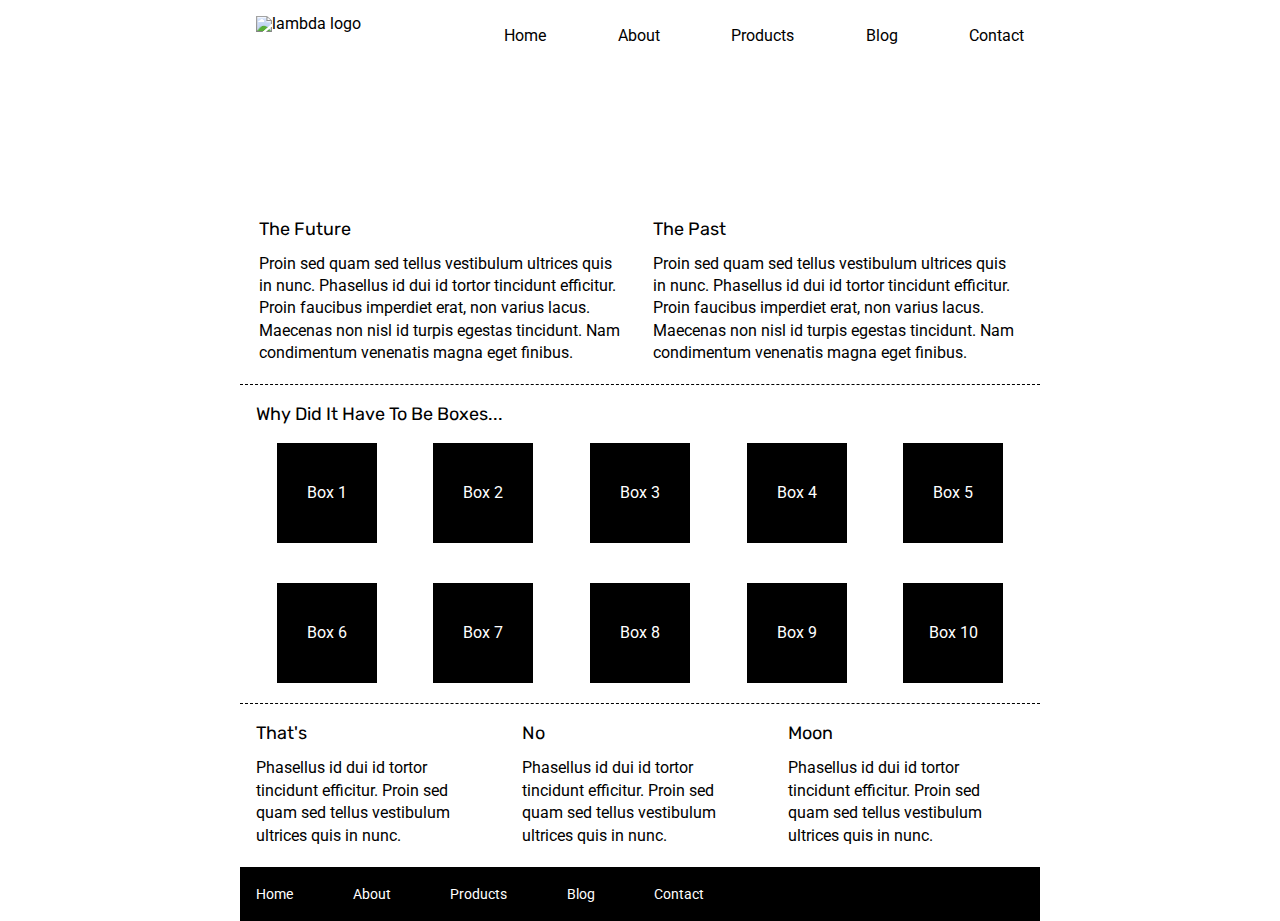
==== index.html @ 02a146de "finish header of main page" ====
<!doctype html>

<html lang="en">
<head>
  <meta charset="utf-8">

  <title>Sprint Challenge - Home</title>

  <link href="https://fonts.googleapis.com/css?family=Roboto|Rubik" rel="stylesheet">
  <link rel="stylesheet" href="css/index.css">

</head>

<body>
    <div class="container">
        <header class="header" ></header>
        <section class="head">
            <img src="/img/lambda-black.png" alt="lambda logo">
            <nav class="navi" ></nav>
                <a class="navsel" href="">Home</a>
                <a class="navsel" href="about.html">About</a>
                <a class="navsel" href="">Products</a>
                <a class="navsel" href="">Blog</a>
                <a class="navsel" href="">Contact</a>
            </nav>
        </section>
        <section class="mainimg">
    
        </section>    
        </header>
        <section class="top-content">
            <div class="text-container">
                <h2>The Future</h2>
                <p>Proin sed quam sed tellus vestibulum ultrices quis in nunc. Phasellus id dui id tortor tincidunt efficitur. Proin faucibus imperdiet erat, non varius lacus. Maecenas non nisl id turpis egestas tincidunt. Nam condimentum venenatis magna eget finibus.</p>
            </div>
            <div class="text-container">
                <h2>The Past</h2>
                <p>Proin sed quam sed tellus vestibulum ultrices quis in nunc. Phasellus id dui id tortor tincidunt efficitur. Proin faucibus imperdiet erat, non varius lacus. Maecenas non nisl id turpis egestas tincidunt. Nam condimentum venenatis magna eget finibus.</p>
            </div>
        </section>
        
        <section class="middle-content">
        
            <h2>Why Did It Have To Be Boxes...</h2>
            
            <div class="boxes">
                <div class="box">Box 1</div>
                <div class="box">Box 2</div>
                <div class="box">Box 3</div>
                <div class="box">Box 4</div>
                <div class="box">Box 5</div>
                <div class="box">Box 6</div>
                <div class="box">Box 7</div>
                <div class="box">Box 8</div>
                <div class="box">Box 9</div>
                <div class="box">Box 10</div>
            </div>
        
        </section>

        <section class="bottom-content">

            <div class="text-container">
                <h2>That's</h2>
                <p>Phasellus id dui id tortor tincidunt efficitur. Proin sed quam sed tellus vestibulum ultrices quis in nunc.</p>
            </div>
            <div class="text-container">
                <h2>No</h2>
                <p>Phasellus id dui id tortor tincidunt efficitur. Proin sed quam sed tellus vestibulum ultrices quis in nunc.</p>
            </div>
            <div class="text-container">
                <h2>Moon</h2>
                <p>Phasellus id dui id tortor tincidunt efficitur. Proin sed quam sed tellus vestibulum ultrices quis in nunc.</p>
            </div>

        </section>
        
        <footer>
            <nav>
                <a href="#">Home</a>
                <a href="#">About</a>
                <a href="#">Products</a>
                <a href="#">Blog</a>
                <a href="#">Contact</a>
            </nav>
        </footer>
    </div><!-- container -->        
</body>
</html>
---- css/index.css ----
/* http://meyerweb.com/eric/tools/css/reset/ 
   v2.0 | 20110126
   License: none (public domain)
*/

html, body, div, span, applet, object, iframe,
h1, h2, h3, h4, h5, h6, p, blockquote, pre,
a, abbr, acronym, address, big, cite, code,
del, dfn, em, img, ins, kbd, q, s, samp,
small, strike, strong, sub, sup, tt, var,
b, u, i, center,
dl, dt, dd, ol, ul, li,
fieldset, form, label, legend,
table, caption, tbody, tfoot, thead, tr, th, td,
article, aside, canvas, details, embed, 
figure, figcaption, footer, header, hgroup, 
menu, nav, output, ruby, section, summary,
time, mark, audio, video {
	margin: 0;
	padding: 0;
	border: 0;
	font-size: 100%;
	font: inherit;
	vertical-align: baseline;
}
/* HTML5 display-role reset for older browsers */
article, aside, details, figcaption, figure, 
footer, header, hgroup, menu, nav, section {
	display: block;
}
body {
	line-height: 1;
}
ol, ul {
	list-style: none;
}
blockquote, q {
	quotes: none;
}
blockquote:before, blockquote:after,
q:before, q:after {
	content: '';
	content: none;
}
table {
	border-collapse: collapse;
	border-spacing: 0;
}

* {
    box-sizing: border-box;
}

html, body {
    height: 100%;
    font-family: 'Roboto', sans-serif;
}

h1, h2, h3, h4, h5 {
    font-size: 18px;
    margin-bottom: 15px;
    font-family: 'Rubik', sans-serif;
}

p {
    line-height: 1.4;
}

.container {
    width: 800px;
    margin: 0 auto;
}

.top-content {
    display: flex;
    flex-wrap: wrap;
    justify-content: space-evenly;
    margin-bottom: 20px;
    border-bottom: 1px dashed black;
}

.top-content .text-container {
    width: 48%;
    padding: 0 1%;
    padding-bottom: 20px;  
}

.middle-content {
    margin-bottom: 20px;
    border-bottom: 1px dashed black;
}

.middle-content h2 {
    padding: 0 2%;
    margin-bottom: 0;
}

.middle-content .boxes {
    display: flex;
    flex-wrap: wrap;
    justify-content: space-evenly;
}

.middle-content .boxes .box {
    width: 12.5%;
    height: 100px;
    background: black;
    margin: 20px 2.5%;
    color: white;
    display: flex;
    align-items: center;
    justify-content: center;
}

.bottom-content {
    display: flex;
    margin: 0 2% 20px;
    justify-content: space-around;
}

.bottom-content .text-container {
    padding-right: 4%;
}

.bottom-content .text-container:last-child {
    padding-right: 0;
}

footer {
    width: 100%;
    background: black;
}

footer nav {
    width: 60%;
    display: flex;
    justify-content: space-between;
    align-items: center;
    padding: 20px 2%;
    font-size: 14px;
}

footer nav a {
    color: white;
    text-decoration: none;
}

.head {
   padding: 2%;
   display: flex;
   justify-content: space-between;
}

.navsel {
    padding-top: 1.5%;
    text-decoration: none;
    color: black;
    
}

.mainimg {
    background-image: url("/img/jumbo.jpg");
    padding: 10%;
    background-repeat: no-repeat;
}
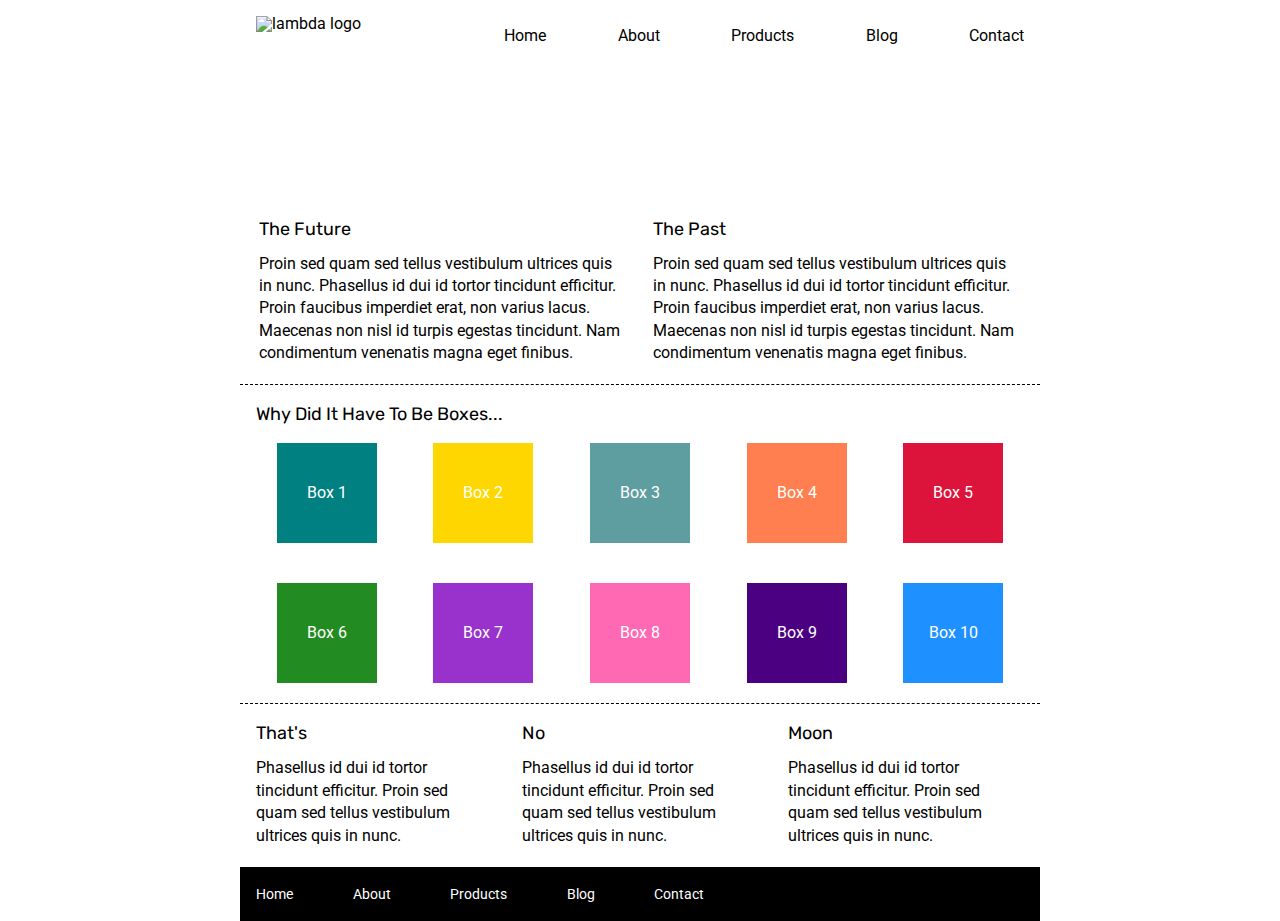
==== commit ae37f666: "add css color to boxes again format again" ====
--- a/index.html
+++ b/index.html
@@ -44,16 +44,16 @@
             <h2>Why Did It Have To Be Boxes...</h2>
             
             <div class="boxes">
-                <div class="box">Box 1</div>
-                <div class="box">Box 2</div>
-                <div class="box">Box 3</div>
-                <div class="box">Box 4</div>
-                <div class="box">Box 5</div>
-                <div class="box">Box 6</div>
-                <div class="box">Box 7</div>
-                <div class="box">Box 8</div>
-                <div class="box">Box 9</div>
-                <div class="box">Box 10</div>
+                <div class="box bx1">Box 1</div>
+                <div class="box bx2">Box 2</div>
+                <div class="box bx3">Box 3</div>
+                <div class="box bx4">Box 4</div>
+                <div class="box bx5">Box 5</div>
+                <div class="box bx6">Box 6</div>
+                <div class="box bx7">Box 7</div>
+                <div class="box bx8">Box 8</div>
+                <div class="box bx9">Box 9</div>
+                <div class="box bx10">Box 10</div>
             </div>
         
         </section>
--- a/css/index.css
+++ b/css/index.css
@@ -104,9 +104,9 @@
 .middle-content .boxes .box {
     width: 12.5%;
     height: 100px;
-    background: black;
     margin: 20px 2.5%;
     color: white;
+    background-color: black;
     display: flex;
     align-items: center;
     justify-content: center;
@@ -162,4 +162,45 @@
     background-image: url("/img/jumbo.jpg");
     padding: 10%;
     background-repeat: no-repeat;
+}
+
+
+.middle-content .boxes .box.bx1 {
+    background-color: teal;
+}
+
+.middle-content .boxes .box.bx2 {
+    background-color: gold;
+}
+
+.middle-content .boxes .box.bx3 {
+    background-color: cadetblue;
+}
+
+.middle-content .boxes .box.bx4 {
+    background-color: coral;
+}
+
+.middle-content .boxes .box.bx5 {
+    background-color: crimson;
+}
+
+.middle-content .boxes .box.bx6 {
+    background-color: forestgreen;
+}
+
+.middle-content .boxes .box.bx7 {
+    background-color: darkorchid;
+}
+
+.middle-content .boxes .box.bx8 {
+    background-color: hotpink;
+}
+
+.middle-content .boxes .box.bx9 {
+    background-color: indigo;
+}
+
+.middle-content .boxes .box.bx10 {
+    background-color: dodgerblue;
 }